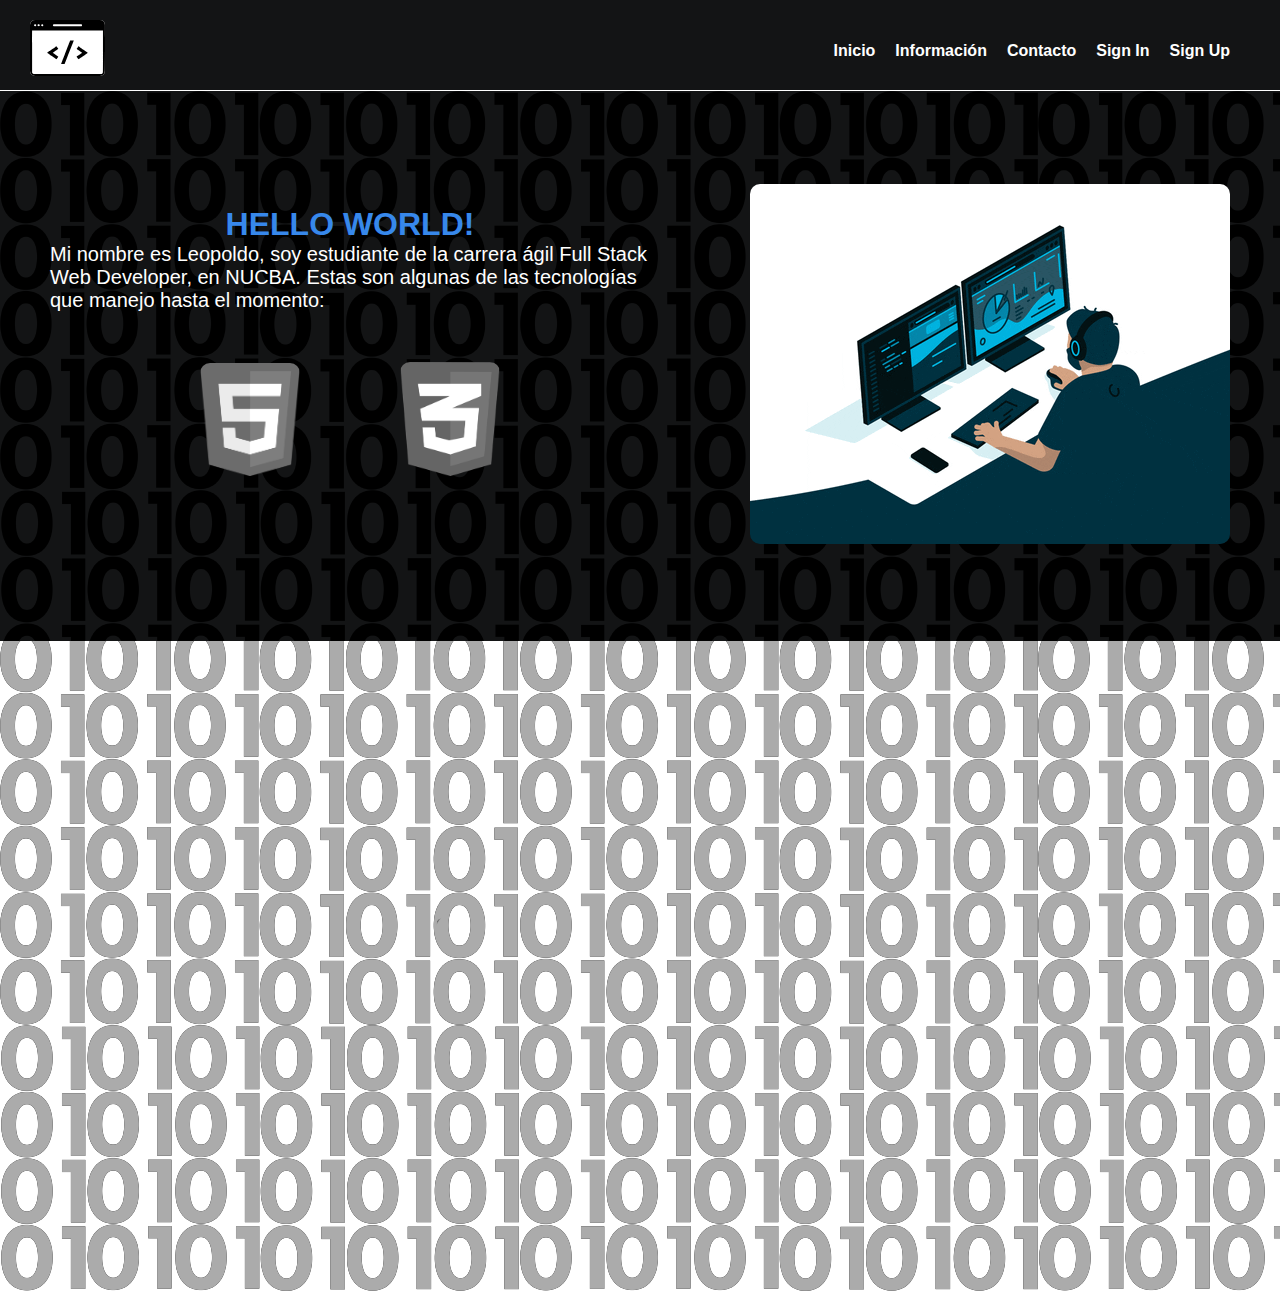
==== index.html @ 205f37ae "Copia de Seguridad" ====
<!DOCTYPE html>
<html lang="en">
<head>
    <meta charset="UTF-8">
    <meta http-equiv="X-UA-Compatible" content="IE=edge">
    <meta name="viewport" content="width=device-width, initial-scale=1.0">
    <link rel="stylesheet" href="style.css">
    <title>Proyecto</title>
</head>
<body>
    <header>
        <nav>
            <div class="navbar">
                <div class="logo">
                    <img src="./assets/Logo.svg" alt="logo">
                </div>
                <div class="nav"><ul>
                    <li><a href="#hero">Inicio</a></li>
                    <li><a href="#about-us">Información</a></li>
                    <li><a href="#footer">Contacto</a></li>
                    <li><a href="" id="signin">Sign In</a></li>
                    <li><a href="" id="signup">Sign Up</a></li>
                </ul></div>
            </div>
        </nav>
    </header>
    <div class="divider">
    </div>
    <div id="hero">
        <div id="info">
            <h1>HELLO WORLD!</h1>
            <span>Mi nombre es Leopoldo, soy estudiante de
                la carrera ágil Full Stack Web Developer, en NUCBA.
                Estas son algunas de las tecnologías que manejo hasta
                el momento:
            </span>
            <div class="lenguajes">
                <img src="./assets/html.png" alt="">
                <img src="./assets/css.png" alt="">
        </div>
        </div>
        <div id="gif">
            <img src="./assets/dev.gif" alt="">
        </div>
    </div>
    <div id="about-us">
    </div>
</body>
</html>
---- style.css ----
*{
    margin: 0px;
    padding: 0px;
    box-sizing: border-box;
    font-family: Arial, Helvetica, sans-serif;
    list-style: none;
    background-color: var(--black);
}

:root{
    --black: #131415;
    --white: #FFFFFF;
    --blue: #3788EB;
    --red: #DF3667;
}

.navbar{
    display: flex;
    justify-content: space-between;
}

.navbar ul{
    margin: 20px 50px;
    display: flex;
    gap: 20px;
}

.nav{
    margin-top: auto;
}

.logo img{
    width: 75px;
    margin: 20px 0px 0px 30px;
    background-color: var(--white);
    border-radius: 5px;
}

a{
    text-decoration: none;
    font-weight: 700;
    color: var(--white);
}

.divider{
    background-color: var(--white);
    margin-top: 10px;
    width: 100%;
    height: 1px
}

#hero{
    height: 550px;
    background-color: var(--black);
    background-image: url(./assets/01.png);
    display: flex;
    flex-direction: row;
    flex-wrap: nowrap;
    justify-content: space-evenly;
    align-items: center;
}

#hero img{
    border-radius: 10px;
    
}

#about-us{
    height: 650px;
    background-color: var(--white);
    background-image: url(./assets/Nuevo\ proyecto.png);
    background-position: 0px -15px;
}

#hero div{
    background-color: transparent;
    padding: 50px;
}

#hero div h1{
    margin: auto;
    color: var(--blue);
    background-color: transparent;
    background-position: 0px;
}

#hero div span{
    color: var(--white);
    background-color: transparent;
    font-size: 20px;
}

#signin:hover{
    color: var(--red);
}

#signup:hover{
    color: var(--blue);
}

.lenguajes{
    display: flex;
    flex-wrap: nowrap;
    flex-direction: row;
    align-items: center
}

.lenguajes img{
    width: 100px;
    background-color: transparent;
    filter: grayscale();
    margin: 0px 50px 0px 50px;
}

.lenguajes img:hover{
    filter: none;
}


#info{
    display: flex;
    flex-direction: column;
    align-items: center;
}
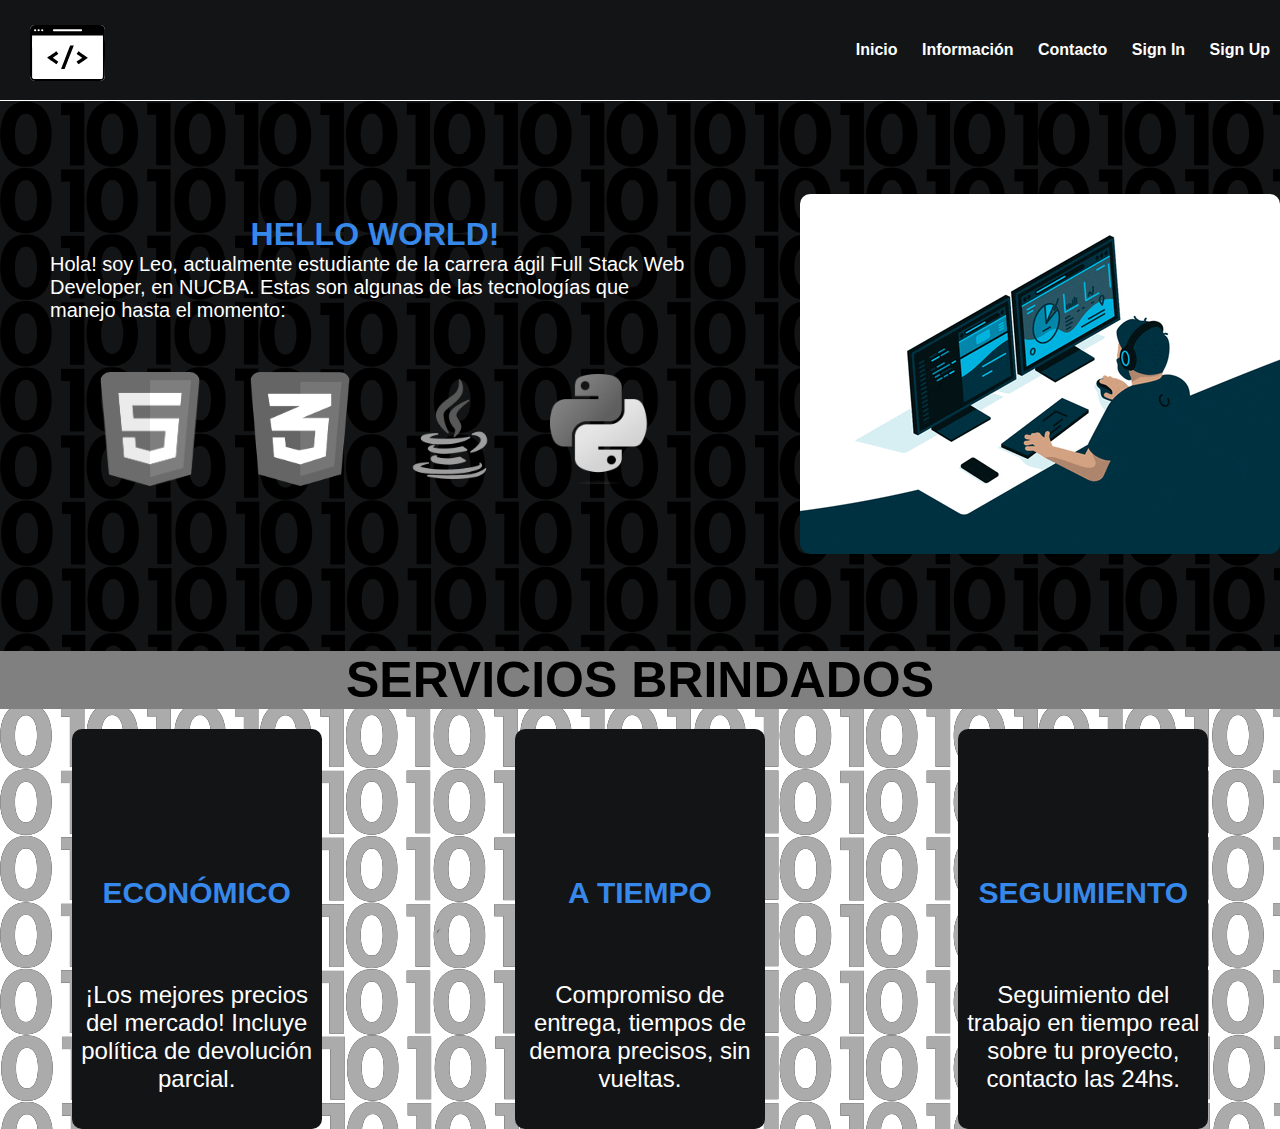
==== commit d7465aa4: "Responsive y diseño" ====
--- a/index.html
+++ b/index.html
@@ -1,49 +1,91 @@
 <!DOCTYPE html>
 <html lang="en">
-<head>
-    <meta charset="UTF-8">
-    <meta http-equiv="X-UA-Compatible" content="IE=edge">
-    <meta name="viewport" content="width=device-width, initial-scale=1.0">
-    <link rel="stylesheet" href="style.css">
+  <head>
+    <meta charset="UTF-8" />
+    <meta http-equiv="X-UA-Compatible" content="IE=edge" />
+    <meta name="viewport" content="width=device-width, initial-scale=1.0" />
+    <link rel="stylesheet" href="style.css" />
+    <link
+      rel="stylesheet"
+      href="https://cdnjs.cloudflare.com/ajax/libs/font-awesome/6.2.0/css/all.min.css"
+      integrity="sha512-xh6O/CkQoPOWDdYTDqeRdPCVd1SpvCA9XXcUnZS2FmJNp1coAFzvtCN9BmamE+4aHK8yyUHUSCcJHgXloTyT2A=="
+      crossorigin="anonymous"
+      referrerpolicy="no-referrer"
+    />
     <title>Proyecto</title>
-</head>
-<body>
+  </head>
+  <body>
     <header>
-        <nav>
-            <div class="navbar">
-                <div class="logo">
-                    <img src="./assets/Logo.svg" alt="logo">
-                </div>
-                <div class="nav"><ul>
-                    <li><a href="#hero">Inicio</a></li>
-                    <li><a href="#about-us">Información</a></li>
-                    <li><a href="#footer">Contacto</a></li>
-                    <li><a href="" id="signin">Sign In</a></li>
-                    <li><a href="" id="signup">Sign Up</a></li>
-                </ul></div>
-            </div>
-        </nav>
+      <nav>
+        <div class="navbar">
+          <div class="logo">
+            <img src="./assets/Logo.svg" alt="logo" />
+          </div>
+          <div class="nav">
+            <label for="toggle-menu" class="check"
+              ><i class="fas fa-bars"></i
+            ></label>
+            <input type="checkbox" id="toggle-menu" />
+            <ul class="navbar-list">
+              <li><a class="active" href="#hero">Inicio</a></li>
+              <li><a href="#about-us">Información</a></li>
+              <li><a href="#footer">Contacto</a></li>
+              <li><a href="" id="signin">Sign In</a></li>
+              <li><a href="" id="signup">Sign Up</a></li>
+            </ul>
+          </div>
+        </div>
+      </nav>
     </header>
-    <div class="divider">
-    </div>
+    <div class="divider"></div>
     <div id="hero">
-        <div id="info">
-            <h1>HELLO WORLD!</h1>
-            <span>Mi nombre es Leopoldo, soy estudiante de
-                la carrera ágil Full Stack Web Developer, en NUCBA.
-                Estas son algunas de las tecnologías que manejo hasta
-                el momento:
-            </span>
-            <div class="lenguajes">
-                <img src="./assets/html.png" alt="">
-                <img src="./assets/css.png" alt="">
+      <div id="info">
+        <h1>HELLO WORLD!</h1>
+        <span
+          >Hola! soy Leo, actualmente estudiante de la carrera ágil Full Stack
+          Web Developer, en NUCBA. Estas son algunas de las tecnologías que
+          manejo hasta el momento:
+        </span>
+        <div class="lenguajes">
+          <img src="./assets/html.png" alt="" />
+          <img src="./assets/css.png" alt="" />
+          <img src="./assets/java.png" alt="" />
+          <img src="./assets/python.png" alt="" />
         </div>
-        </div>
-        <div id="gif">
-            <img src="./assets/dev.gif" alt="">
-        </div>
+      </div>
+      <div id="gif">
+        <img src="./assets/dev.gif" alt="" />
+      </div>
     </div>
     <div id="about-us">
+        <div class="title">
+            <h2>SERVICIOS BRINDADOS</h2>
+        </div>
+      <div id="cards">
+        <div class="card">
+          <i class="fa-solid fa-sack-dollar" id="foto"></i>
+          <p>Económico</p>
+          <span
+            >¡Los mejores precios del mercado! Incluye política de devolución
+            parcial.
+          </span>
+        </div>
+        <div class="card">
+          <i class="fa-regular fa-clock" id="foto"></i>
+          <p>A TIEMPO</p>
+          <span
+            >Compromiso de entrega, tiempos de demora precisos, sin vueltas.
+          </span>
+        </div>
+        <div class="card">
+          <i class="fa-solid fa-location-dot" id="foto"></i>
+          <p>Seguimiento</p>
+          <span
+            >Seguimiento del trabajo en tiempo real sobre tu proyecto, contacto
+            las 24hs.
+          </span>
+        </div>
+      </div>
     </div>
-</body>
-</html>+  </body>
+</html>
--- a/style.css
+++ b/style.css
@@ -1,56 +1,86 @@
-*{
+* {
     margin: 0px;
     padding: 0px;
     box-sizing: border-box;
     font-family: Arial, Helvetica, sans-serif;
     list-style: none;
-    background-color: var(--black);
-}
-
-:root{
+}
+
+body,
+html {
+    overflow-x: hidden;
+}
+
+:root {
     --black: #131415;
     --white: #FFFFFF;
     --blue: #3788EB;
     --red: #DF3667;
 }
 
-.navbar{
+.navbar {
+    background-color: var(--black);
     display: flex;
     justify-content: space-between;
-}
-
-.navbar ul{
-    margin: 20px 50px;
-    display: flex;
-    gap: 20px;
-}
-
-.nav{
-    margin-top: auto;
-}
-
-.logo img{
+    align-items: center;
+    height: 100px;
+}
+
+.navbar ul {
+    float: right;
+}
+
+.navbar ul li {
+    display: inline-block;
+    line-height: 100px;
+    margin: 0px 10px;
+}
+
+
+.check {
+    font-size: 40px;
+    color: var(--white);
+    cursor: pointer;
+    float: right;
+    margin-right: 20px;
+    display: none;
+}
+
+#toggle-menu {
+    display: none;
+}
+
+#signin:hover {
+    color: var(--red);
+}
+
+#signup:hover {
+    color: var(--blue);
+}
+
+.logo img {
     width: 75px;
-    margin: 20px 0px 0px 30px;
+    margin: 20px 0px 10px 30px;
     background-color: var(--white);
     border-radius: 5px;
 }
 
-a{
+a {
     text-decoration: none;
     font-weight: 700;
     color: var(--white);
 }
 
-.divider{
+.divider {
     background-color: var(--white);
-    margin-top: 10px;
+    margin-top: 0px;
     width: 100%;
     height: 1px
 }
 
-#hero{
+#hero {
     height: 550px;
+    background-size: auto;
     background-color: var(--black);
     background-image: url(./assets/01.png);
     display: flex;
@@ -60,65 +90,190 @@
     align-items: center;
 }
 
-#hero img{
+#hero img {
     border-radius: 10px;
-    
-}
-
-#about-us{
-    height: 650px;
+
+}
+
+#about-us {
     background-color: var(--white);
     background-image: url(./assets/Nuevo\ proyecto.png);
     background-position: 0px -15px;
 }
 
-#hero div{
+#about-us h2 {
+    text-align: center;
+    font-size: 50px;
+}
+
+#hero div {
     background-color: transparent;
     padding: 50px;
 }
 
-#hero div h1{
+#hero div h1 {
     margin: auto;
     color: var(--blue);
     background-color: transparent;
     background-position: 0px;
 }
 
-#hero div span{
+#hero div span {
     color: var(--white);
     background-color: transparent;
     font-size: 20px;
 }
 
-#signin:hover{
-    color: var(--red);
-}
-
-#signup:hover{
-    color: var(--blue);
-}
-
-.lenguajes{
+#info {
+    display: flex;
+    flex-direction: column;
+    align-items: center;
+}
+
+.lenguajes {
     display: flex;
     flex-wrap: nowrap;
     flex-direction: row;
-    align-items: center
-}
-
-.lenguajes img{
+    align-items: center;
+    gap: 50px;
+}
+
+.lenguajes img {
     width: 100px;
     background-color: transparent;
-    filter: grayscale();
-    margin: 0px 50px 0px 50px;
-}
-
-.lenguajes img:hover{
+    filter: grayscale(50);
+}
+
+.lenguajes img:hover {
     filter: none;
 }
 
-
-#info{
+#about-us .title h2{
+    background-color: grey;
+    margin-bottom: 20px;
+}
+
+#cards {
+    display: flex;
+    align-items: center;
+    flex-direction: row;
+    flex-wrap: wrap;
+    gap: 50px;
+}
+
+.card {
+    width: 250px;
+    height: 400px;
+    background-color: var(--black);
+    border-radius: 10px;
+    margin: auto;
     display: flex;
     flex-direction: column;
-    align-items: center;
+    flex-wrap: nowrap;
+    align-items: center;
+    justify-content: space-around;
+}
+
+
+#foto {
+    font-size: 100px;
+    margin-top: 25px;
+    color: var(--red);
+}
+
+#about-us .card p {
+    text-align: center;
+    text-transform: uppercase;
+    font-weight: 600;
+    margin-top: 15px;
+    font-size: 30px;
+    color: var(--blue);
+}
+
+#about-us .card span {
+    color: var(--white);
+    font-size: 24px;
+    text-align: center;
+}
+
+@media (max-width: 1250px) {
+    #gif {
+        display: none;
+    }
+
+    #hero #info {
+        padding: 100px 120px 50px 120px;
+    }
+
+    #hero #info span {
+        font-size: 30px;
+        text-align: center;
+    }
+}
+
+@media (max-width: 680px) {
+    .lenguajes img {
+        width: 75px;
+        filter: none;
+    }
+
+    .check {
+        display: block;
+    }
+
+    ul {
+        position: fixed;
+        width: 100%;
+        height: 100vh;
+        background: var(--black);
+        top: 100px;
+        text-align: center;
+        right: -100%;
+        transition: all 0.5s;
+    }
+
+    .nav ul li {
+        display: block;
+    }
+
+    .nav ul li a {
+        font-size: 20px;
+    }
+
+    #toggle-menu:checked~ul {
+        left: 0;
+    }
+}
+
+@media (max-width: 560px) {
+    .lenguajes img {
+        width: 70px;
+    }
+}
+
+@media (max-width: 375px) {
+    .lenguajes img {
+        width: 50px;
+    }
+
+    #hero #info span {
+        padding: 10px 50px 0px;
+        font-size: 20px;
+    }
+
+    #hero {
+        height: 600px;
+    }
+}
+
+@media (max-width: 525px) {
+    .lenguajes img {
+        width: 45px;
+    }
+
+    #hero #info span {
+        padding: 10px 25px 0px;
+        font-size: 20px;
+    }
+
 }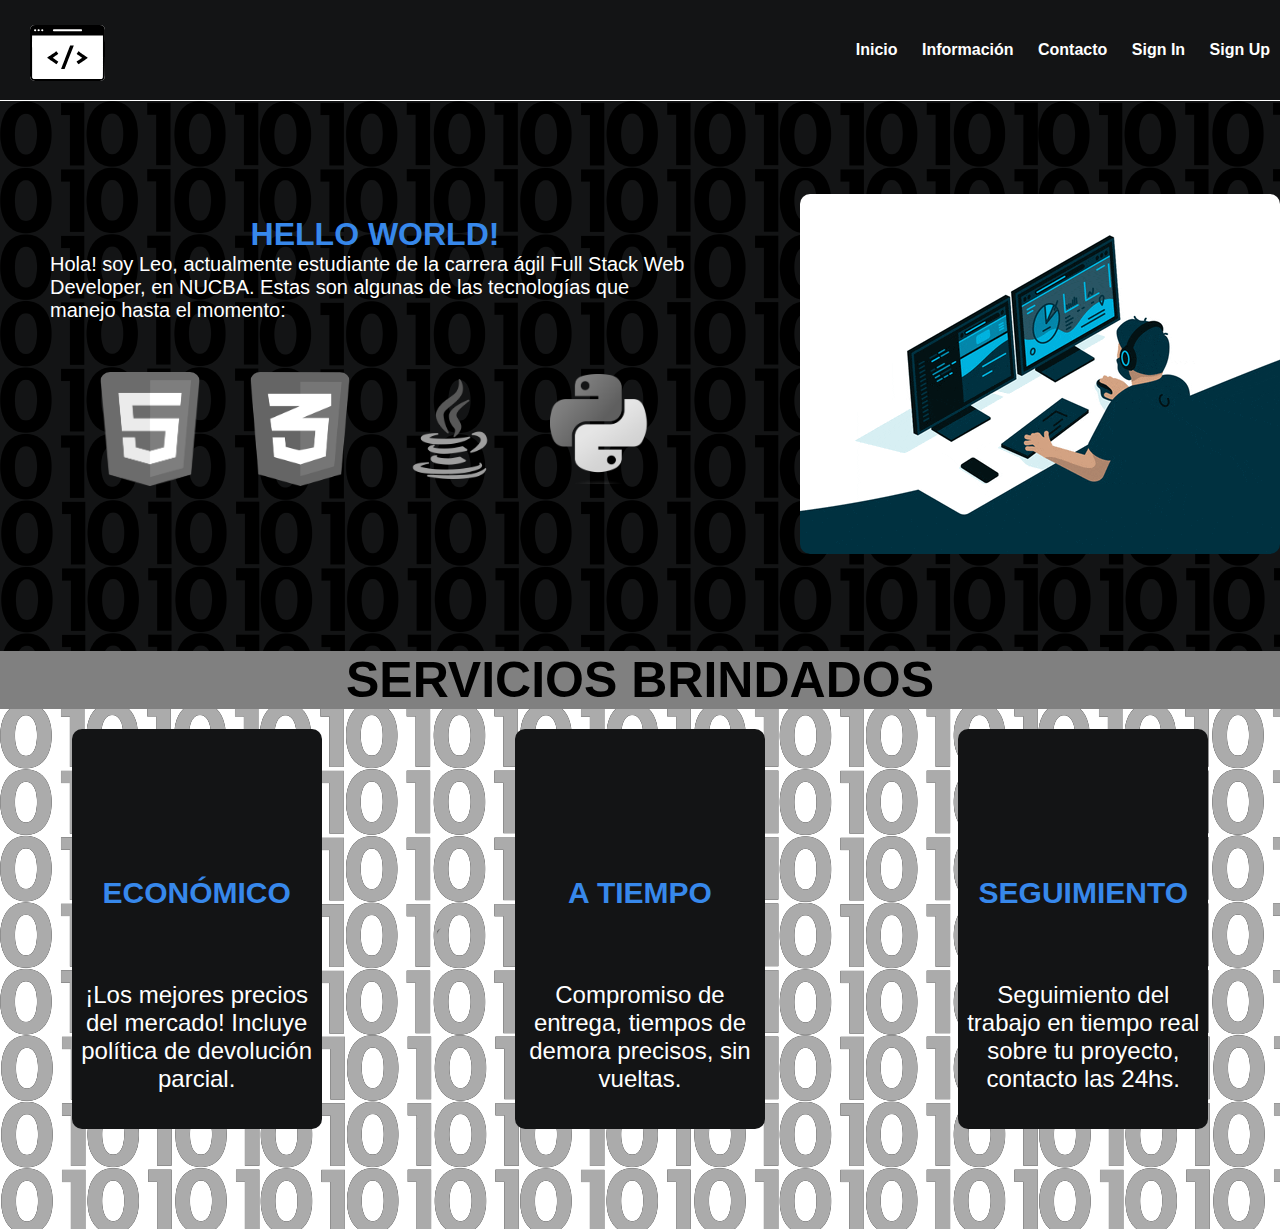
==== commit a46ff1d5: "ajuste menor" ====
--- a/index.html
+++ b/index.html
@@ -4,6 +4,7 @@
     <meta charset="UTF-8" />
     <meta http-equiv="X-UA-Compatible" content="IE=edge" />
     <meta name="viewport" content="width=device-width, initial-scale=1.0" />
+    <link rel="icon" href="./assets/Logo.svg">
     <link rel="stylesheet" href="style.css" />
     <link
       rel="stylesheet"
--- a/style.css
+++ b/style.css
@@ -159,6 +159,7 @@
     flex-direction: row;
     flex-wrap: wrap;
     gap: 50px;
+    padding-bottom: 100px;
 }
 
 .card {
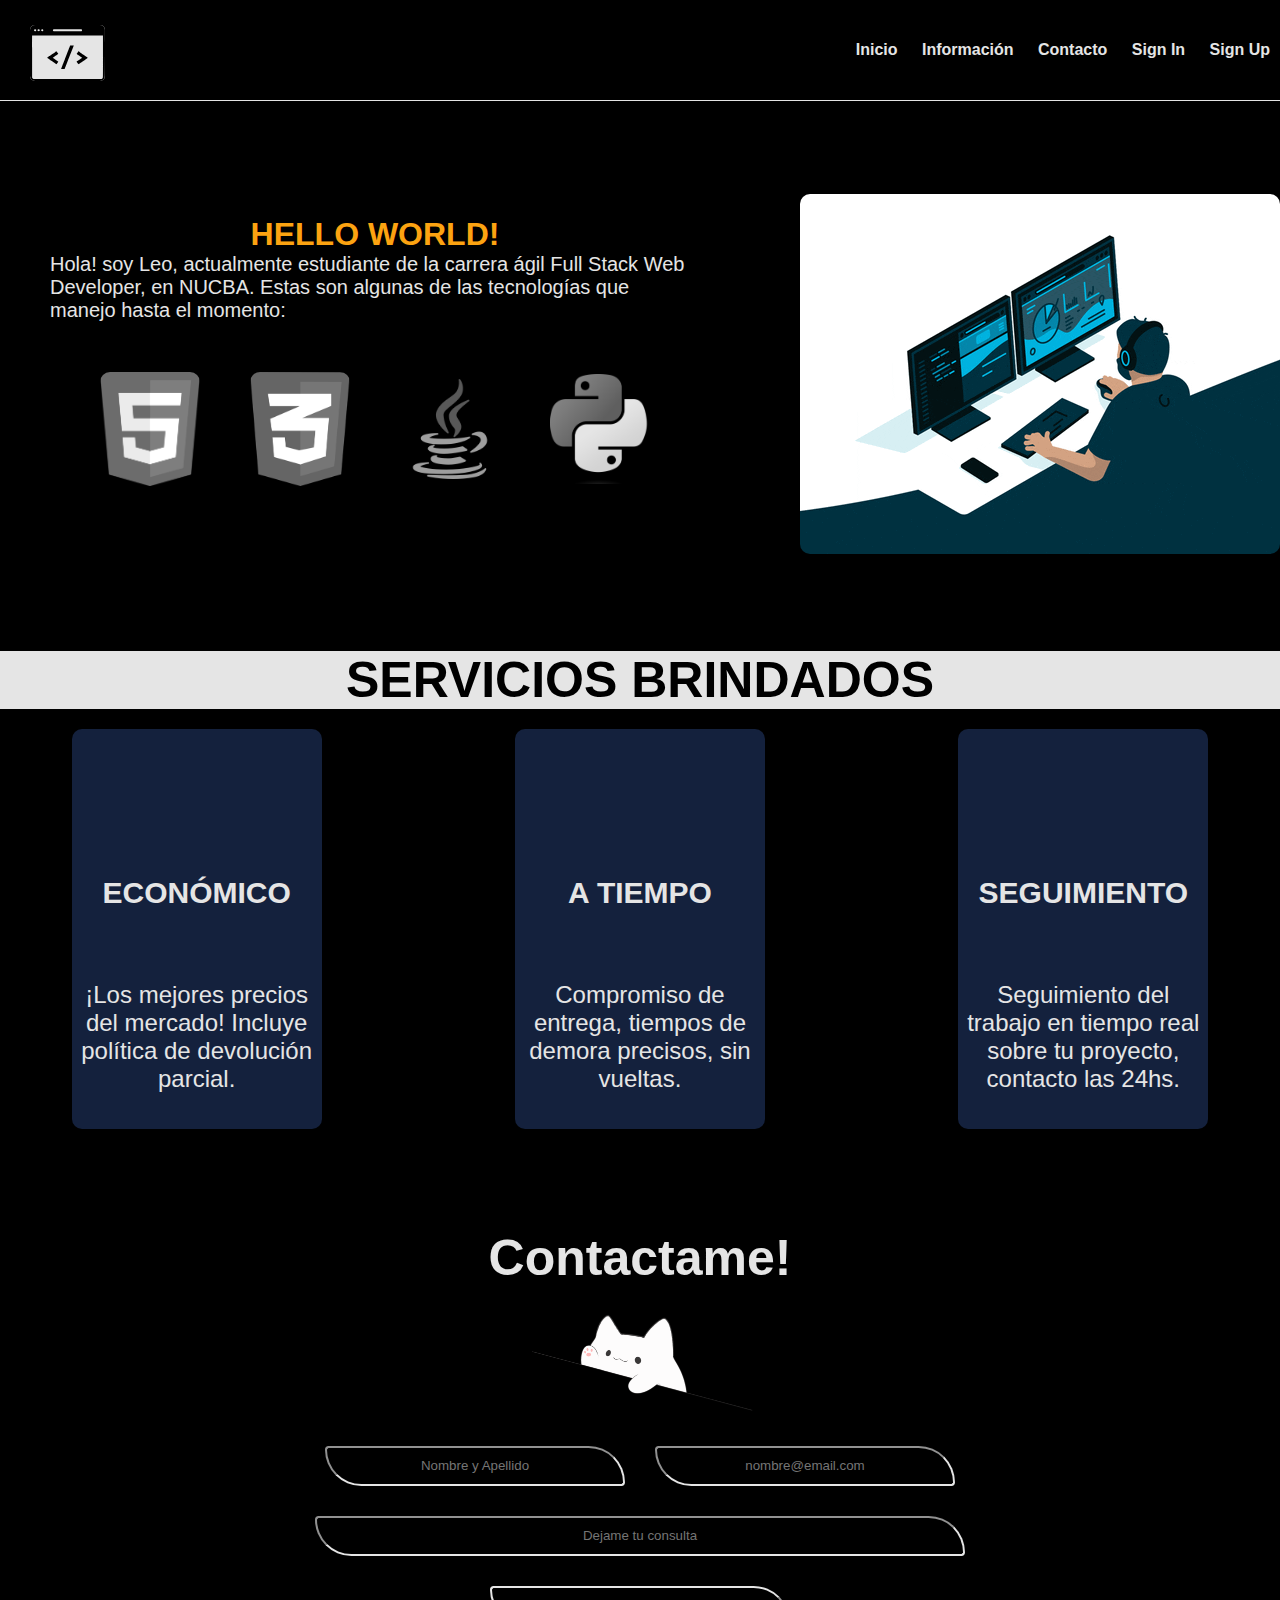
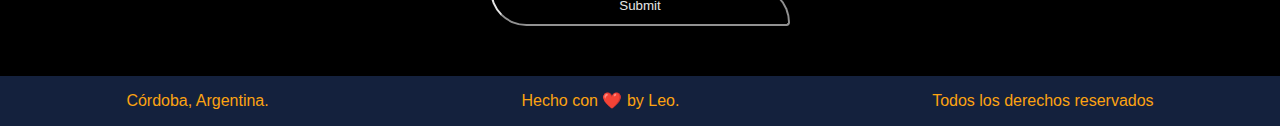
==== commit 2c01d890: "Ajustes" ====
--- a/index.html
+++ b/index.html
@@ -24,15 +24,15 @@
           </div>
           <div class="nav">
             <label for="toggle-menu" class="check"
-              ><i class="fas fa-bars"></i
-            ></label>
+              ><i class="fas fa-bars"></i></label>
+              <label for="toggle-menu" class="checked"><i class="fa-solid fa-xmark"></i></label>
             <input type="checkbox" id="toggle-menu" />
             <ul class="navbar-list">
               <li><a class="active" href="#hero">Inicio</a></li>
               <li><a href="#about-us">Información</a></li>
-              <li><a href="#footer">Contacto</a></li>
-              <li><a href="" id="signin">Sign In</a></li>
-              <li><a href="" id="signup">Sign Up</a></li>
+              <li><a href="#form">Contacto</a></li>
+              <li><a href="./signin.html" id="signin">Sign In</a></li>
+              <li><a href="./singup.html" id="signup">Sign Up</a></li>
             </ul>
           </div>
         </div>
@@ -88,5 +88,22 @@
         </div>
       </div>
     </div>
+    <div id="form">
+      <h2>Contactame!</h2>
+      <div>
+        <img src="./assets/bongo.gif" alt="bongo" id="bongo">
+      </div>
+      <div class="datos">
+        <input type="text" id="datos" placeholder="Nombre y Apellido">
+        <input type="email" id="datos" placeholder="nombre@email.com">
+      </div>
+      <input type="text" id="mensaje" placeholder="Dejame tu consulta">
+      <input type="submit" id="enviar">
+    </div>
+    <div id="footer">
+      <p>Córdoba, Argentina.</p>
+      <p>Hecho con ❤️ by Leo.</p>
+      <p>Todos los derechos reservados</p>
+    </div>
   </body>
 </html>
--- a/style.css
+++ b/style.css
@@ -9,12 +9,14 @@
 body,
 html {
     overflow-x: hidden;
+    scroll-padding-top: 20%;
 }
 
 :root {
-    --black: #131415;
-    --white: #FFFFFF;
-    --blue: #3788EB;
+    --black: #000000;
+    --white: #E5E5E5;
+    --yellow: #FCA311;
+    --blue: #14213D;
     --red: #DF3667;
 }
 
@@ -37,7 +39,7 @@
 }
 
 
-.check {
+.checked{
     font-size: 40px;
     color: var(--white);
     cursor: pointer;
@@ -46,12 +48,21 @@
     display: none;
 }
 
+.check {
+    font-size: 40px;
+    color: var(--white);
+    cursor: pointer;
+    float: right;
+    margin-right: 20px;
+    display: none;
+}
+
 #toggle-menu {
     display: none;
 }
 
 #signin:hover {
-    color: var(--red);
+    color: var(--yellow);
 }
 
 #signup:hover {
@@ -82,7 +93,6 @@
     height: 550px;
     background-size: auto;
     background-color: var(--black);
-    background-image: url(./assets/01.png);
     display: flex;
     flex-direction: row;
     flex-wrap: nowrap;
@@ -96,8 +106,7 @@
 }
 
 #about-us {
-    background-color: var(--white);
-    background-image: url(./assets/Nuevo\ proyecto.png);
+    background-color: var(--black);
     background-position: 0px -15px;
 }
 
@@ -113,7 +122,7 @@
 
 #hero div h1 {
     margin: auto;
-    color: var(--blue);
+    color: var(--yellow);
     background-color: transparent;
     background-position: 0px;
 }
@@ -149,7 +158,7 @@
 }
 
 #about-us .title h2{
-    background-color: grey;
+    background-color: var(--white);
     margin-bottom: 20px;
 }
 
@@ -165,7 +174,7 @@
 .card {
     width: 250px;
     height: 400px;
-    background-color: var(--black);
+    background-color: var(--blue);
     border-radius: 10px;
     margin: auto;
     display: flex;
@@ -174,12 +183,11 @@
     align-items: center;
     justify-content: space-around;
 }
-
 
 #foto {
     font-size: 100px;
     margin-top: 25px;
-    color: var(--red);
+    color: var(--yellow);
 }
 
 #about-us .card p {
@@ -188,13 +196,64 @@
     font-weight: 600;
     margin-top: 15px;
     font-size: 30px;
-    color: var(--blue);
+    color: var(--white);
 }
 
 #about-us .card span {
     color: var(--white);
     font-size: 24px;
     text-align: center;
+}
+
+#form{
+    background-color: var(--black);
+    display: flex;
+    flex-direction: column;
+    align-items: center;
+}
+
+#form input{
+    margin: 15px;
+    background-color:transparent;
+    border-color: var(--white);
+    width: 300px;
+    height: 40px;
+    color: var(--white);
+    border-radius: 5px 50px;
+    text-align: center;
+}
+
+.datos{
+    display: flex;
+    justify-content: center;
+    flex-direction: row;
+}
+
+#form #mensaje{
+    width: 650px;
+}
+
+#bongo {
+    width: 250px;
+}
+
+#form h2{
+    color: var(--white);
+    font-size: 50px;
+}
+
+#form #enviar{
+    margin-bottom: 50px;
+}
+
+#footer{
+    height: 50px;
+    display: flex;
+    flex-direction: row;
+    align-items: center;
+    justify-content: space-around;
+    background-color: var(--blue);
+    color: var(--yellow);
 }
 
 @media (max-width: 1250px) {
@@ -220,6 +279,11 @@
 
     .check {
         display: block;
+    }
+
+    .navbar{
+        width: 100%;
+        position: fixed;
     }
 
     ul {
@@ -244,6 +308,11 @@
     #toggle-menu:checked~ul {
         left: 0;
     }
+
+    #toggle-menu:hover{
+        display: none;
+    }
+
 }
 
 @media (max-width: 560px) {
